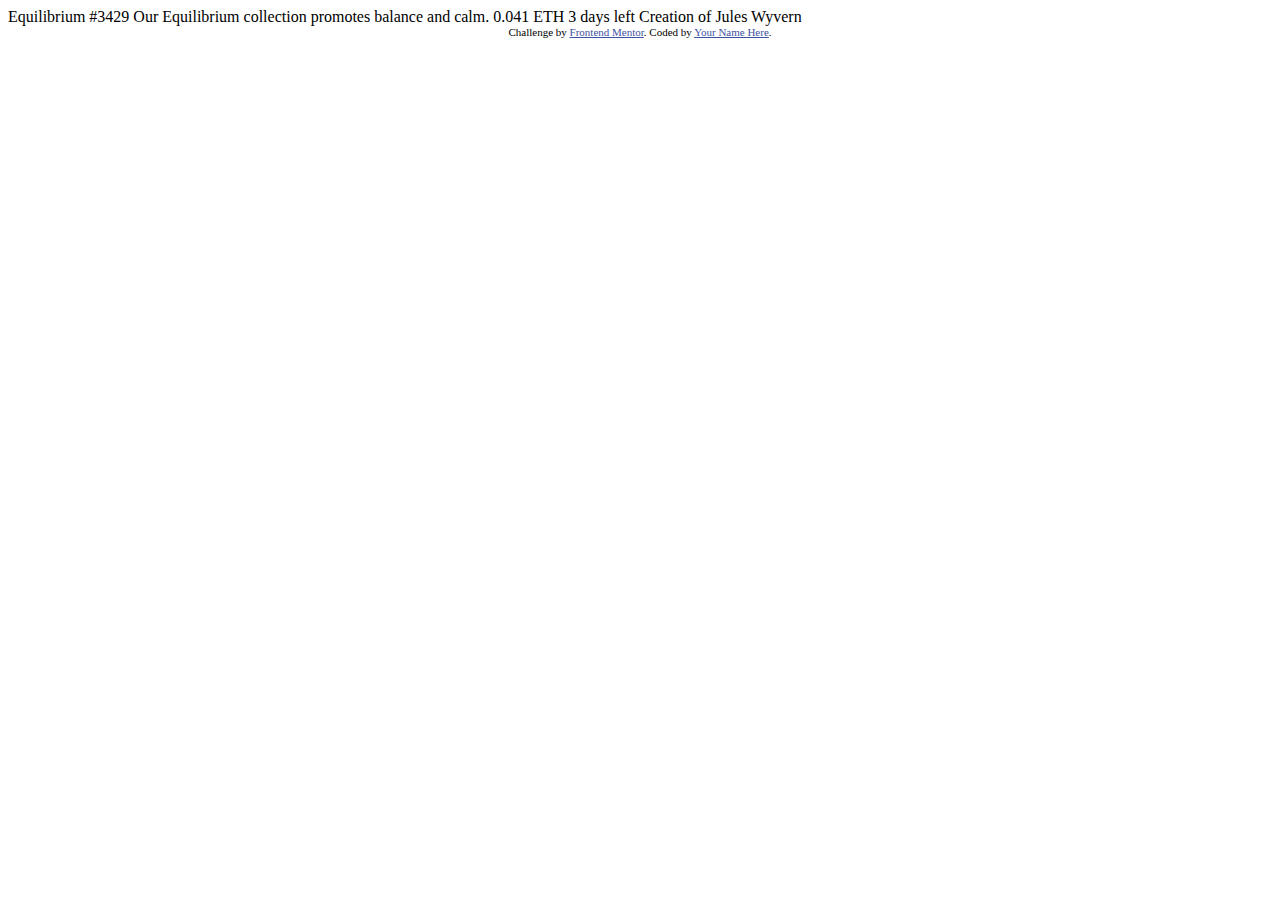
==== nft-preview-card-component-main/index.html @ 92ce6d3b "my third frontend mentor challenge" ====
<!DOCTYPE html>
<html lang="en">
<head>
  <meta charset="UTF-8">
  <meta name="viewport" content="width=device-width, initial-scale=1.0"> <!-- displays site properly based on user's device -->

  <link rel="icon" type="image/png" sizes="32x32" href="./images/favicon-32x32.png">
  
  <title>Frontend Mentor | NFT preview card component</title>

  <!-- Feel free to remove these styles or customise in your own stylesheet 👍 -->
  <style>
    .attribution { font-size: 11px; text-align: center; }
    .attribution a { color: hsl(228, 45%, 44%); }
  </style>
</head>
<body>

  Equilibrium #3429

  Our Equilibrium collection promotes balance and calm.

  0.041 ETH
  3 days left
  
  Creation of Jules Wyvern

  <div class="attribution">
    Challenge by <a href="https://www.frontendmentor.io?ref=challenge" target="_blank">Frontend Mentor</a>. 
    Coded by <a href="#">Your Name Here</a>.
  </div>
</body>
</html>
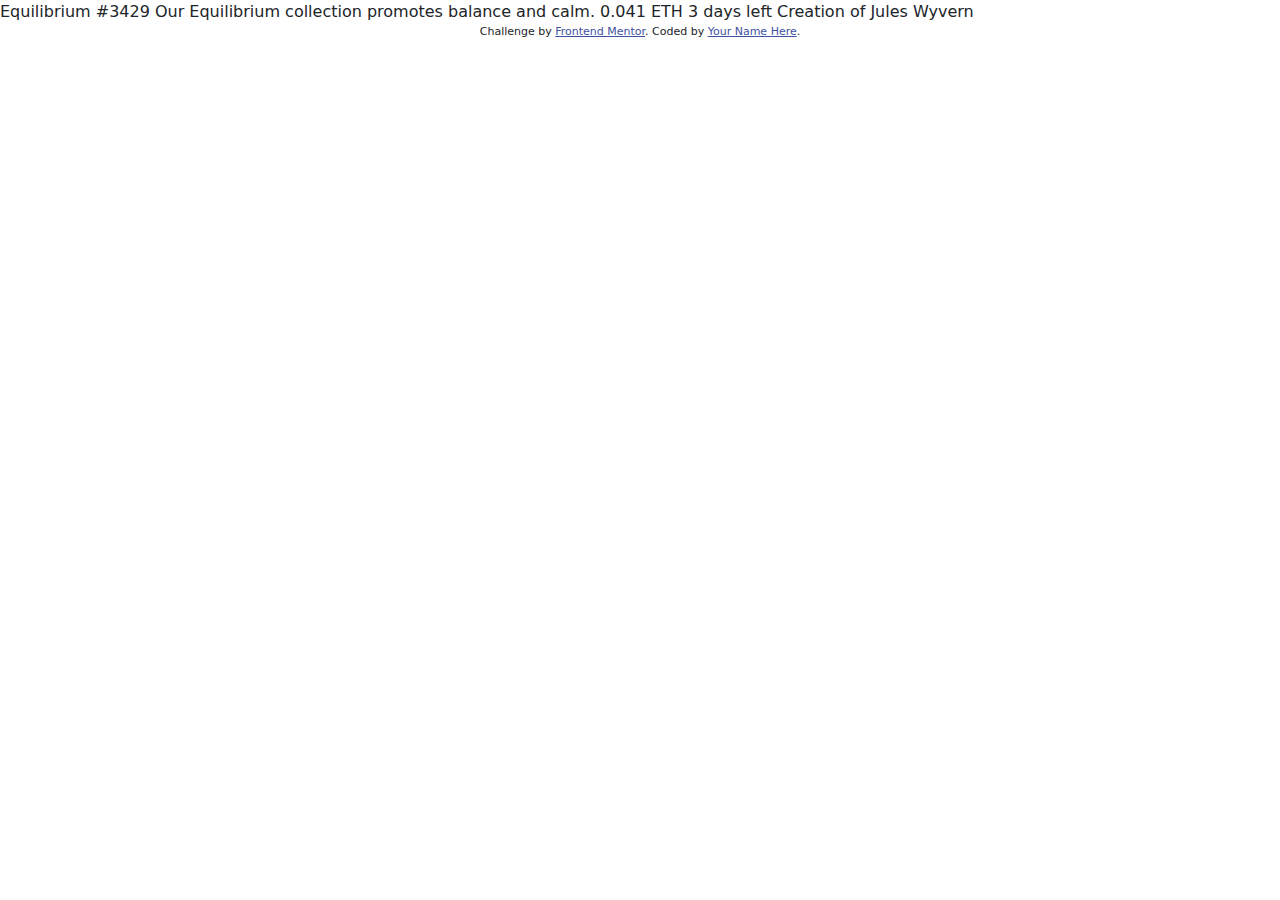
==== commit 27484051: "added my styling sheet; customize css and bootstrap" ====
--- a/nft-preview-card-component-main/index.html
+++ b/nft-preview-card-component-main/index.html
@@ -8,7 +8,8 @@
   
   <title>Frontend Mentor | NFT preview card component</title>
 
-  <!-- Feel free to remove these styles or customise in your own stylesheet 👍 -->
+  <link rel="stylesheet" href="css/bootstrap.min.css">
+  <link rel="stylesheet" href="css/style.css">
   <style>
     .attribution { font-size: 11px; text-align: center; }
     .attribution a { color: hsl(228, 45%, 44%); }
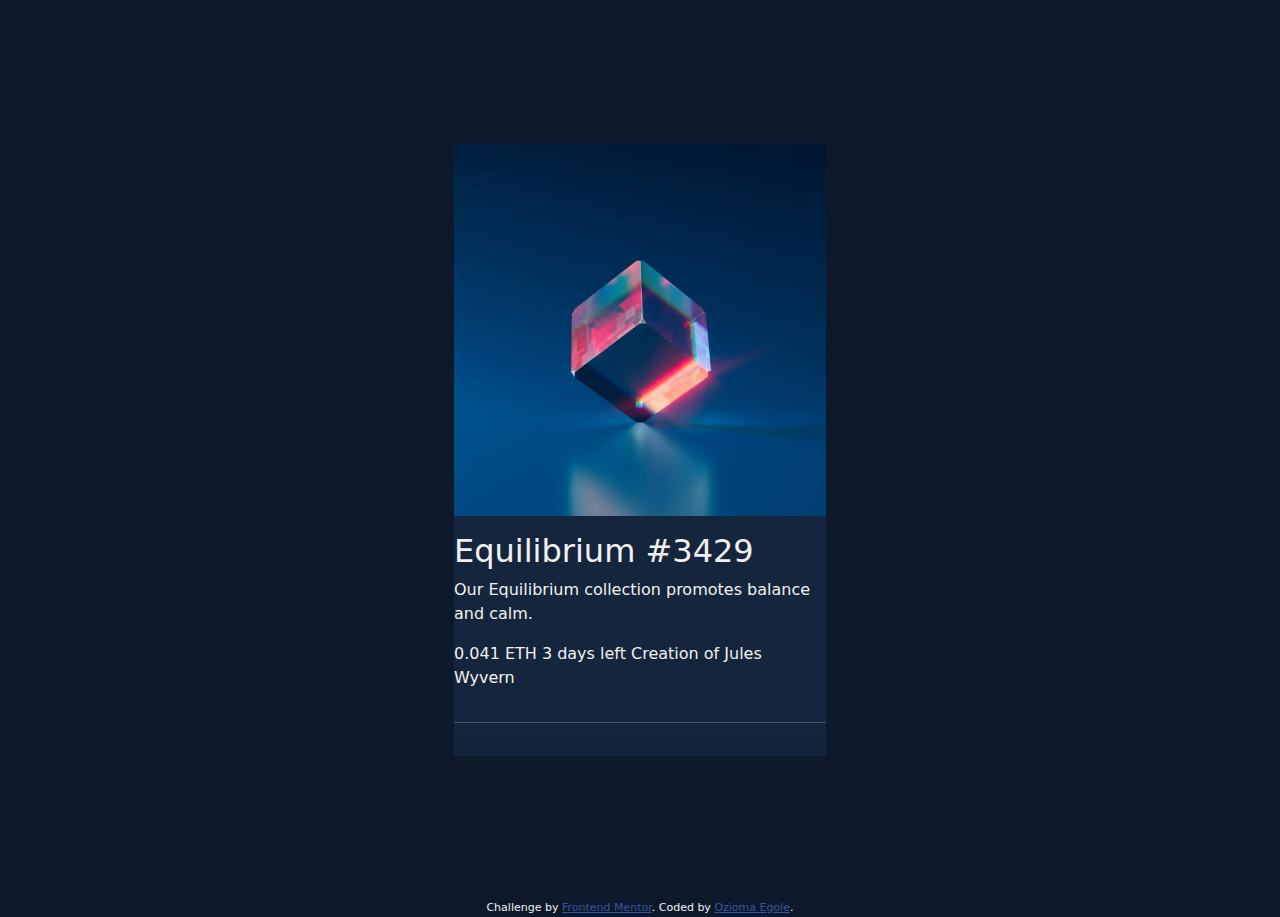
==== commit 12a7c0ed: "trying to make it reponsive and good, having difficulty getting the change" ====
--- a/nft-preview-card-component-main/index.html
+++ b/nft-preview-card-component-main/index.html
@@ -11,24 +11,44 @@
   <link rel="stylesheet" href="css/bootstrap.min.css">
   <link rel="stylesheet" href="css/style.css">
   <style>
-    .attribution { font-size: 11px; text-align: center; }
+    .attribution { font-size: 11px; text-align: center;}
     .attribution a { color: hsl(228, 45%, 44%); }
   </style>
 </head>
 <body>
 
-  Equilibrium #3429
+  <main class="container">
 
-  Our Equilibrium collection promotes balance and calm.
+    <div class="hero-page flex-column d-flex justify-content-center align-items-center vh-100">
 
-  0.041 ETH
-  3 days left
+      <div class="card-main col-sm-4">
+
+        <div class="img-cont">
+          <img src="images/image-equilibrium.jpg" alt="Equilibrium Image" class="w-100">
+        </div>
+        <div class="text-cont py-3">
+          
+          <h2>Equilibrium #3429</h2>
   
-  Creation of Jules Wyvern
+          <p>Our Equilibrium collection promotes balance and calm.</p>
+      
+          0.041 ETH
+          3 days left
+        
+          Creation of Jules Wyvern
+        </div><hr>
+        <div class="card-footer">
 
-  <div class="attribution">
-    Challenge by <a href="https://www.frontendmentor.io?ref=challenge" target="_blank">Frontend Mentor</a>. 
-    Coded by <a href="#">Your Name Here</a>.
-  </div>
+        </div>
+        
+      </div>  
+
+    </div>
+    <div class="attribution mt-auto">
+      Challenge by <a href="https://www.frontendmentor.io?ref=challenge" target="_blank">Frontend Mentor</a>. 
+      Coded by <a href="https://github.com/Ozioma45" target="_blank">Ozioma Egole</a>.
+    </div>
+  </main>
+
 </body>
 </html>--- a/nft-preview-card-component-main/css/style.css
+++ b/nft-preview-card-component-main/css/style.css
@@ -0,0 +1,14 @@
+body {
+    background-color: hsl(217, 54%, 11%);
+    color: #f1f1f1;
+}
+
+
+
+.card-main{
+    background-color: hsl(216, 50%, 16%);
+}
+
+.img-cont{
+    background-color: red;
+}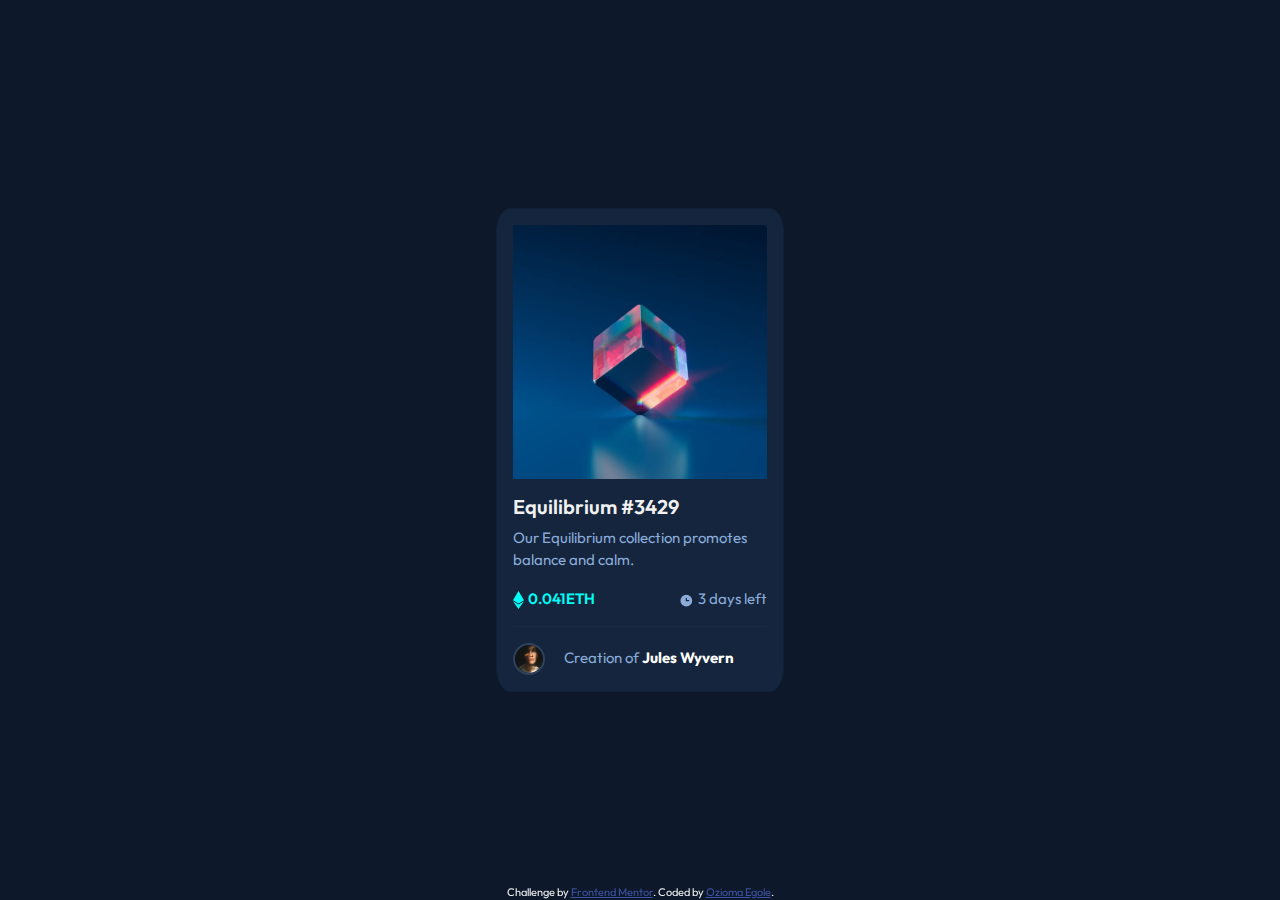
==== commit 6d4253a2: "finally gotten it  70%, and added the screenshots to the readme file." ====
--- a/nft-preview-card-component-main/index.html
+++ b/nft-preview-card-component-main/index.html
@@ -17,38 +17,34 @@
 </head>
 <body>
 
-  <main class="container">
+    <main class="container w-100 vh-100 d-flex justify-content-center align-items-center">
+      
+      <div class="card p-3" style="width: 18rem;">
+        <img src="images/image-equilibrium.jpg" class="card-img-top" alt="...">
+        <div class="mt-3">
+          <h5 class="card-title fw-600">Equilibrium #3429</h5>
+          <p class="card-text">Our Equilibrium collection promotes balance and calm.</p>
+          
+          <div class="amount justify-content-between d-flex">
+            <span class="eth">
+              <img src="images/icon-ethereum.svg" alt="" class="pe-1 align-self-center">0.041ETH
+            </span>
+            <span class="clk">
+              <img src="images/icon-clock.svg" alt="" class="pe-1 aImg">3 days left
+            </span>
+          </div><hr>
 
-    <div class="hero-page flex-column d-flex justify-content-center align-items-center vh-100">
+          <div class="creation">
+            <img src="images/image-avatar.png" class="img me-3" alt="">
+            <span>Creation of <span class="jule text-white fw-bold">Jules Wyvern</span></span>
+          </div>
+        </div>
+      </div>    
 
-      <div class="card-main col-sm-4">
-
-        <div class="img-cont">
-          <img src="images/image-equilibrium.jpg" alt="Equilibrium Image" class="w-100">
-        </div>
-        <div class="text-cont py-3">
-          
-          <h2>Equilibrium #3429</h2>
-  
-          <p>Our Equilibrium collection promotes balance and calm.</p>
-      
-          0.041 ETH
-          3 days left
-        
-          Creation of Jules Wyvern
-        </div><hr>
-        <div class="card-footer">
-
-        </div>
-        
-      </div>  
-
-    </div>
-    <div class="attribution mt-auto">
-      Challenge by <a href="https://www.frontendmentor.io?ref=challenge" target="_blank">Frontend Mentor</a>. 
-      Coded by <a href="https://github.com/Ozioma45" target="_blank">Ozioma Egole</a>.
-    </div>
-  </main>
-
+      <div class="attribution mt-auto fixed-bottom">
+        Challenge by <a href="https://www.frontendmentor.io?ref=challenge" target="_blank">Frontend Mentor</a>. 
+        Coded by <a href="https://github.com/Ozioma45" target="_blank">Ozioma Egole</a>.
+      </div>
+    </main>
 </body>
 </html>--- a/nft-preview-card-component-main/css/style.css
+++ b/nft-preview-card-component-main/css/style.css
@@ -1,14 +1,46 @@
+@import url('https://fonts.googleapis.com/css2?family=Outfit:wght@300;400;600&display=swap');
+
 body {
     background-color: hsl(217, 54%, 11%);
     color: #f1f1f1;
+    font-family: 'Outfit', sans-serif;
+    font-size: 18px;
 }
 
 
-
-.card-main{
-    background-color: hsl(216, 50%, 16%);
+.card{
+    background: hsl(216, 50%, 16%);
+    border-radius: 5%;
 }
 
-.img-cont{
-    background-color: red;
+.card-title{
+    font-weight: 600;
+}
+
+.card-text, 
+.clk,
+.creation{
+    font-size: 15px;
+    font-weight: light;
+    color: hsl(215, 51%, 70%);
+}
+
+.eth{
+    color: hsl(178, 100%, 50%);
+    font-size: 15px;
+    font-weight: 600;
+}
+
+.aImg{
+    width: 1.2rem;
+}
+
+hr{
+    color: hsl(215, 32%, 27%);
+}
+
+.img{
+    width: 2rem;
+    border: hsl(215, 32%, 27%) solid 2px;
+    border-radius: 50%;
 }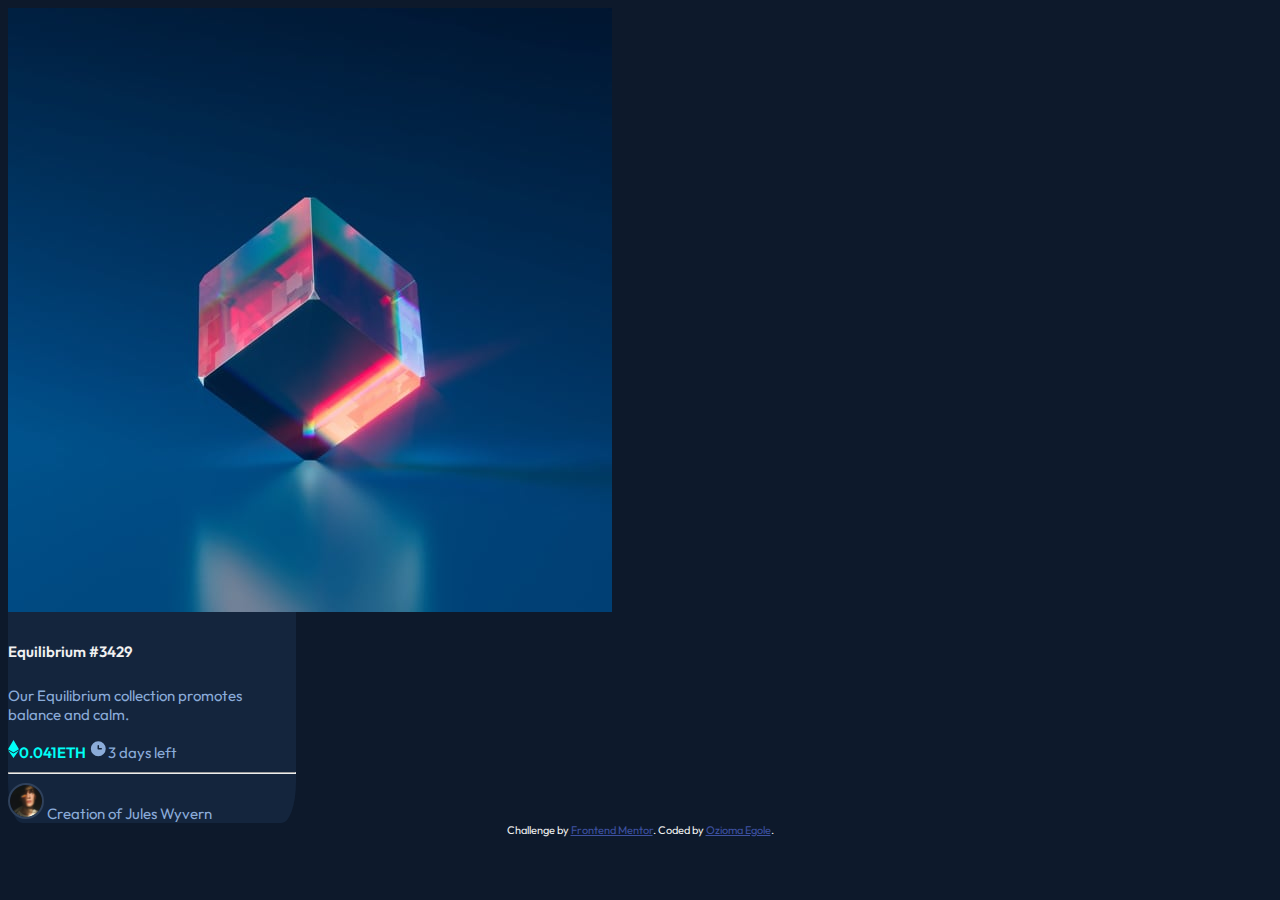
==== commit 53e0e630: "use the CDN Bootstrap method" ====
--- a/nft-preview-card-component-main/index.html
+++ b/nft-preview-card-component-main/index.html
@@ -8,7 +8,7 @@
   
   <title>Frontend Mentor | NFT preview card component</title>
 
-  <link rel="stylesheet" href="css/bootstrap.min.css">
+  <link href="https://cdn.jsdelivr.net/npm/bootstrap@5.0.2/dist/css/bootstrap.min.css" rel="stylesheet" integrity="sha384-EVSTQN3/azprG1Anm3QDgpJLIm9Nao0Yz1ztcQTwFspd3yD65VohhpuuCOmLASjC" crossorigin="anonymous">
   <link rel="stylesheet" href="css/style.css">
   <style>
     .attribution { font-size: 11px; text-align: center;}
@@ -46,5 +46,7 @@
         Coded by <a href="https://github.com/Ozioma45" target="_blank">Ozioma Egole</a>.
       </div>
     </main>
+
+    <script src="https://cdn.jsdelivr.net/npm/bootstrap@5.0.2/dist/js/bootstrap.bundle.min.js" integrity="sha384-MrcW6ZMFYlzcLA8Nl+NtUVF0sA7MsXsP1UyJoMp4YLEuNSfAP+JcXn/tWtIaxVXM" crossorigin="anonymous"></script>
 </body>
 </html>